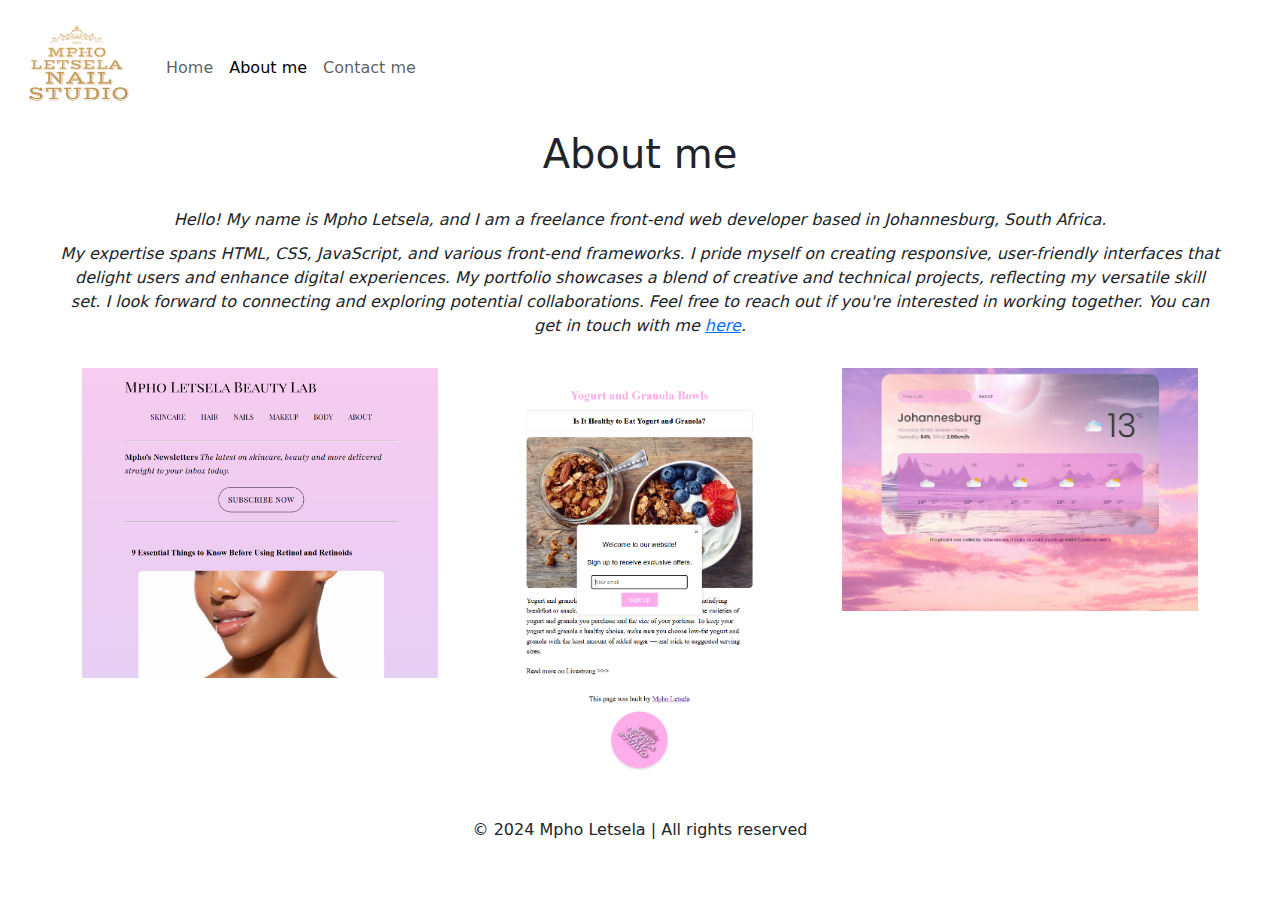
==== about.html @ a37b7c92 "Initial commit" ====
<!DOCTYPE html>
<html lang="en">
  <head>
    <meta charset="UTF-8" />
    <meta http-equiv="X-UA-Compatible" content="IE=edge" />
    <meta name="viewport" content="width=device-width, initial-scale=1.0" />
    <link rel="stylesheet" href="style.css" />
    <link
      href="https://cdn.jsdelivr.net/npm/bootstrap@5.3.3/dist/css/bootstrap.min.css"
      rel="stylesheet"
      integrity="sha384-QWTKZyjpPEjISv5WaRU9OFeRpok6YctnYmDr5pNlyT2bRjXh0JMhjY6hW+ALEwIH"
      crossorigin="anonymous"
    />
    <title>About Mpho Letsela</title>
  </head>
  <body>
    <nav class="navbar navbar-expand-lg navbar-white fixed-top">
      <div class="container-fluid">
        <a class="navbar-brand" href="index.html">
          <img src="images/gold logo1.png" alt="" class="navbar-logo-1" />
        </a>
        <button
          class="navbar-toggler"
          type="button"
          data-bs-toggle="collapse"
          data-bs-target="#navbarNav"
          aria-controls="navbarNav"
          aria-expanded="false"
          aria-label="Toggle navigation"
        >
          <span class="navbar-toggler-icon"></span>
        </button>
        <div class="collapse navbar-collapse" id="navbarNav">
          <ul class="navbar-nav">
            <li class="nav-item">
              <a class="nav-link" aria-current="page" href="index.html">Home</a>
            </li>
            <li class="nav-item">
              <a class="nav-link active" href="about.html">About me</a>
            </li>
            <li class="nav-item">
              <a class="nav-link" href="about.html#contact">Contact me</a>
            </li>
          </ul>
        </div>
      </div>
    </nav>
    <h1 class="text-center">About me</h1>

    <div class="about-paragraphs px-5">
      <p class="fst-italic text-center">
        Hello! My name is Mpho Letsela, and I am a freelance front-end web
        developer based in Johannesburg, South Africa.
      </p>
      <p class="fst-italic text-center">
        My expertise spans HTML, CSS, JavaScript, and various front-end
        frameworks. I pride myself on creating responsive, user-friendly
        interfaces that delight users and enhance digital experiences. My
        portfolio showcases a blend of creative and technical projects,
        reflecting my versatile skill set. I look forward to connecting and
        exploring potential collaborations. Feel free to reach out if you're
        interested in working together. You can get in touch with me
        <a
          href="mailto:mpholetsela@gmail.com"
          class="email-link link-opacity-25-hover"
          >here</a
        >.
      </p>
    </div>

    <div class="container mb-4">
      <div class="row">
        <div class="col-sm-4 mb-4">
          <img
            src="pictures/Screenshot 2024-11-14 065101.png"
            class="img-fluid"
          />
        </div>
        <div class="col-sm-4 mb-4">
          <img
            src="pictures/Screenshot 2024-11-14 064911.png"
            class="img-fluid"
          />
        </div>
        <div class="col-sm-4 mb-4">
          <img
            src="pictures/Screenshot 2024-11-14 065821.png"
            class="img-fluid"
          />
        </div>
      </div>
    </div>
    <div>
      <p class="mt-4 lead text-center fs-6">
        © 2024 Mpho Letsela | All rights reserved
      </p>
    </div>
    <script
      src="https://cdn.jsdelivr.net/npm/bootstrap@5.3.3/dist/js/bootstrap.bundle.min.js"
      integrity="sha384-YvpcrYf0tY3lHB60NNkmXc5s9fDVZLESaAA55NDzOxhy9GkcIdslK1eN7N6jIeHz"
      crossorigin="anonymous"
    ></script>
  </body>
</html>
---- style.css ----
:root {
  --primary-color: #6c63ff;
  --secondary-color: #f5f2fe;
  --box-shadow: 0 5px 10px rgba(0, 0, 0, 0.3);
}

body {
  padding-top: 130px;
}

h1,
h2,
h3 {
  margin: 0;
}

h1 {
  font-size: 96px;
}

h2 {
  font-size: 48px;
}

h3 {
  font-size: 24px;
  opacity: 0.7;
}

p {
  font-size: 16px;
  line-height: 1.5;
}

.navigation-links {
  display: flex;
  margin-top: 40px;
  justify-content: center;
}

.navigation-links a {
  margin: 20px;
  border-radius: 4px;
  padding: 20px 15px;
  text-decoration: none;
  text-transform: capitalize;
}

.navigation-links a:hover {
  color: #0a58ca;
}

.contact-link {
  background: var(--primary-color);
  box-shadow: var(--box-shadow);
  color: white;
}

.about-link {
  color: var(--primary-color);
  border: 1px solid var(--primary-color);
}

.homepage-link {
  color: var(--primary-color);
  text-align: center;
  display: block;
}

.about-paragraphs {
  margin: 30px 0;
}

.text-center {
  text-align: center !important;
}

.about-paragraphs p {
  margin: 10px;
}

.email-link:hover {
  text-decoration: underline;
}

.navbar-logo-1 {
  width: 130px;
}

.navbar-white {
  background-color: white;
}

.primary-link {
  border-radius: 4px;
  padding: 20px 15px;
  text-decoration: none;
  text-transform: capitalize;
  background: var(--primary-color);
  box-shadow: var(--box-shadow);
  color: white;
}

a.primary-link:hover {
  color: #0a58ca;
}
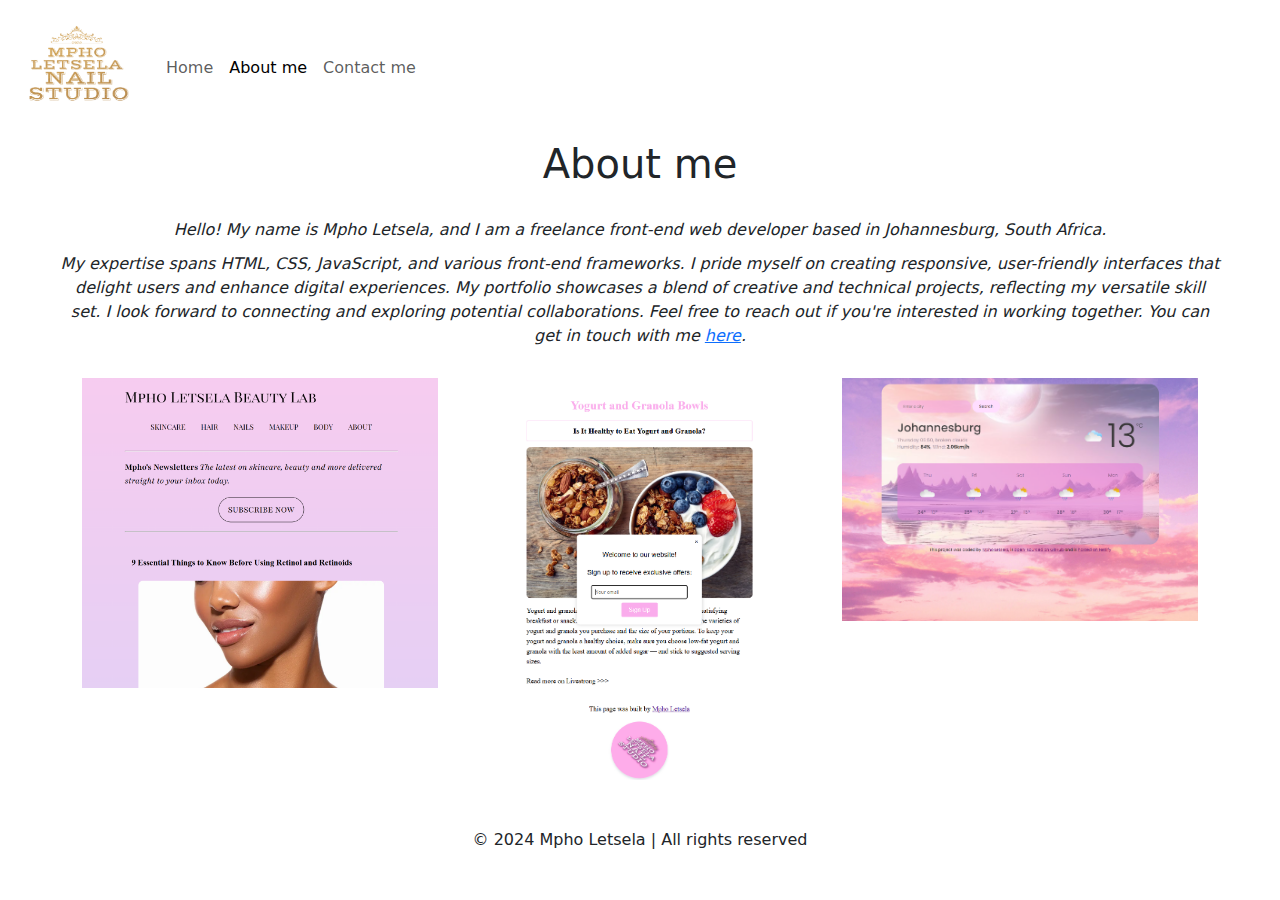
==== commit 74b2c719: "Added an <id> attribute to an email anchor link" ====
--- a/about.html
+++ b/about.html
@@ -60,7 +60,7 @@
         reflecting my versatile skill set. I look forward to connecting and
         exploring potential collaborations. Feel free to reach out if you're
         interested in working together. You can get in touch with me
-        <a
+        <a id="contact"
           href="mailto:mpholetsela@gmail.com"
           class="email-link link-opacity-25-hover"
           >here</a
--- a/style.css
+++ b/style.css
@@ -5,7 +5,7 @@
 }
 
 body {
-  padding-top: 130px;
+  padding-top: 140px;
 }
 
 h1,
